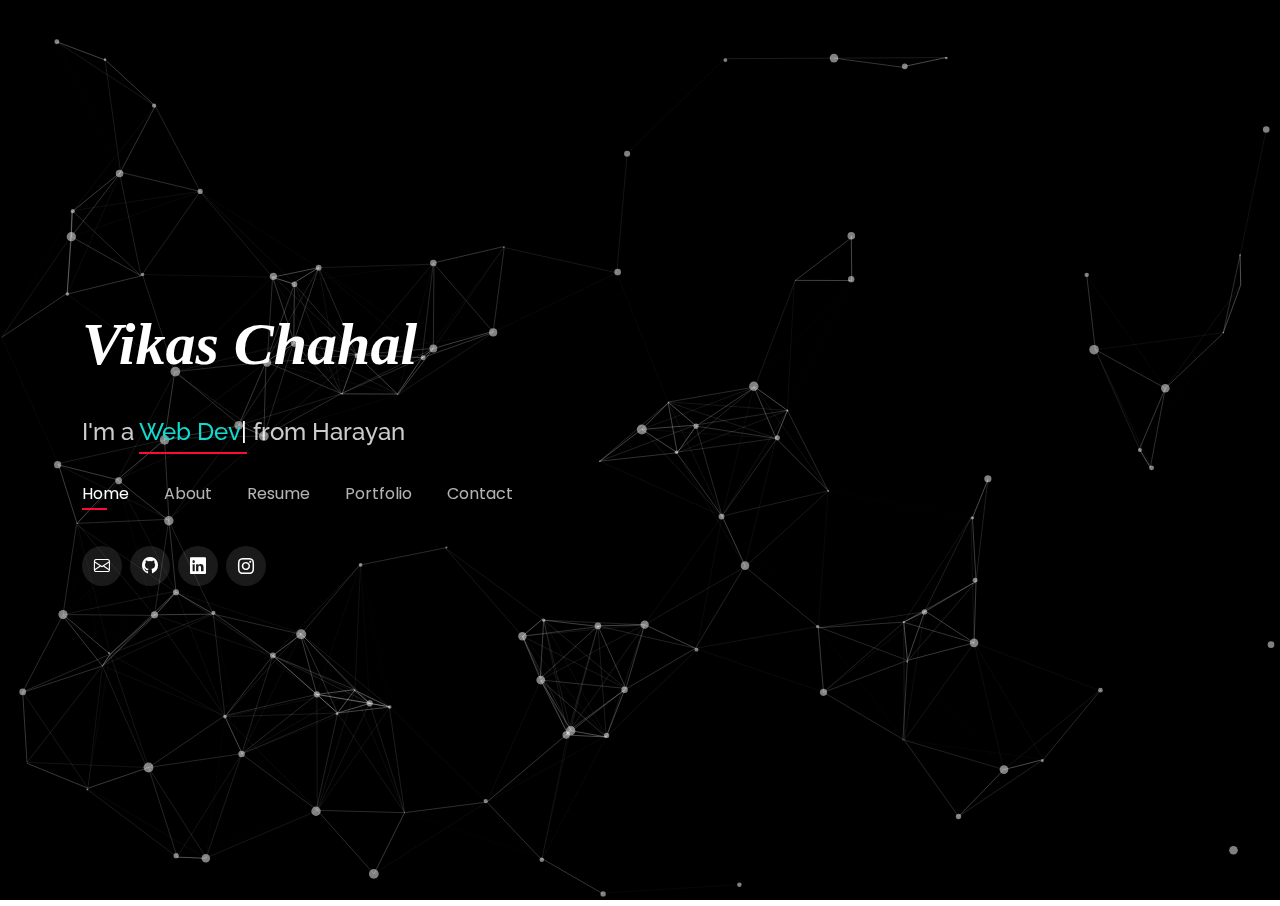
==== index.html @ 669db61d "Update index.html" ====
<!DOCTYPE html>
<html lang="en">

	<head>
		<meta charset="utf-8">
		<meta content="width=device-width, initial-scale=1.0" name="viewport">

		<title>Vikas Chahal</title>
		<meta content="" name="description">
		<meta content="" name="keywords">

		<!-- Favicons -->
		<link href="assets/img/favicon.png" rel="icon">
		<link href="assets/img/apple-touch-icon.png" rel="apple-touch-icon">

		<!-- Google Fonts -->
		<link
			href="https://fonts.googleapis.com/css?family=Open+Sans:300,300i,400,400i,600,600i,700,700i|Raleway:300,300i,400,400i,500,500i,600,600i,700,700i|Poppins:300,300i,400,400i,500,500i,600,600i,700,700i"
			rel="stylesheet">

		<!-- Vendor CSS Files -->
		<link href="assets/vendor/bootstrap/css/bootstrap.min.css" rel="stylesheet">
		<link href="assets/vendor/bootstrap-icons/bootstrap-icons.css" rel="stylesheet">
		<link href="assets/vendor/boxicons/css/boxicons.min.css" rel="stylesheet">
		<link href="assets/vendor/glightbox/css/glightbox.min.css" rel="stylesheet">
		<link href="assets/vendor/remixicon/remixicon.css" rel="stylesheet">
		<link href="assets/vendor/swiper/swiper-bundle.min.css" rel="stylesheet">

		<!-- Template Main CSS File -->
		<link href="assets/css/style.css" rel="stylesheet">


	</head>

	<body>
		<div id="particles-js"></div>
		<!-- ======= Header ======= -->
		<header id="header" >
			<div class="container"  >

				<h1 ><a href="index.html">Vikas Chahal</a></h1><br>

				<h2>I'm a <span class='typing' style="color:#11dbcf;"></span> from Harayan</h2>

				<nav id="navbar" class="navbar">
					<ul>
						<li><a class="nav-link active" href="#header">Home</a></li>
						<li><a class="nav-link" href="#about">About</a></li>
						<li><a class="nav-link" href="#resume">Resume</a></li>
						<li><a class="nav-link" href="#portfolio">Portfolio</a></li>
						<li><a class="nav-link" href="#contact">Contact</a></li>
					</ul>
					<i class="bi bi-list mobile-nav-toggle"></i>
				</nav><!-- .navbar -->

				<div class="social-links">
					<a href="mailto:vikaschahal9452@gmail.com" target="_blank"><i class="bi bi-envelope malee"></i> </a>
					<a href="https://github.com/vikas9452" class="github" target="_blank"><i class="bi bi-github hub"></i></a>
					<a href="https://www.linkedin.com/in/vikaschahal01/" class="linkedin in" target="_blank"><i
							class="bi bi-linkedin"></i></a>
					<a href="https://www.instagram.com/vikaschahal01/" class="instagram insta" target="_blank"><i class="bi bi-instagram"></i></a>
				</div>

			</div>
		</header><!-- End Header -->

		<!-- ======= About Section ======= -->
		<section id="about" class="about">

			<!-- ======= About Me ======= -->
			<div class="about-me container">

				<div class="section-title">
					<h2>About</h2>
					<p>Learn more about me</p>
				</div>

				<div class="row">
					<div class="col-lg-4" data-aos="fade-right">
						<img src="assets/img/candy.jpg" class="img-fluid" alt="">
					</div>
					<div class="col-lg-8 pt-4 pt-lg-0 content" data-aos="fade-left">
						<br>
						<h3>Web Pentester, Web Developer &amp; Software Engineering</h3>
						<!--p class="fst-italic">
					Lorem ipsum dolor sit amet, consectetur adipiscing elit, sed do eiusmod tempor incididunt ut labore et dolore
					magna aliqua.
				</p-->
						<br />
						<div class="row">
							<br>
							<div class="col-lg-6">
								<ul>
									<li><i class="bi bi-chevron-right"></i> <strong>Birthday:</strong> <span>01 December, 2002</span></li>
									<li><i class="bi bi-chevron-right"></i> <strong>Website:</strong> <span></span></li>
									<li><i class="bi bi-chevron-right"></i> <strong>Phone:</strong> <span>(+91) 8369565880</span></li>
									<li><i class="bi bi-chevron-right"></i> <strong>City:</strong> <span>Mumbai, India</span></li>
								<!-- </ul>
							</div>
							<div class="col-lg-6">
								<ul> -->
									<li><i class="bi bi-chevron-right"></i> <strong>Age:</strong> <span>20</span></li>
									<li><i class="bi bi-chevron-right"></i> <strong>Degree:</strong> <span>B.tech CS (CT&IS)</span>
									</li>
									<li><i class="bi bi-chevron-right"></i> <strong>Email:</strong>
										<span>vikaschahal9452@gmail.com</span>
									</li>
									<li><i class="bi bi-chevron-right"></i> <strong>Freelance:</strong> <span>Available</span></li>
								</ul>
							</div>
						</div>
						<p align="justify">
							<br>
							Ambitious student who enjoys working in a challenging environment that encourages continuous learning and
							creativity providing exposure to new ideas and thereby utilizing my skill and knowledge to the best of my
							abilities.Cyber Security enthusiast looking to thrive in high-stakes digital intelligence processing
							environments.
						</p>
					</div>
				</div>

			</div><!-- End About Me -->

			<!-- ======= Counts ======= -->
			<!-- <div class="counts container">

			<div class="row">

				<div class="col-lg-3 col-md-6">
					<div class="count-box">
						<i class="bi bi-emoji-smile"></i>
						<span data-purecounter-start="0" data-purecounter-end="232" data-purecounter-duration="1" class="purecounter"></span>
						<p>Happy Clients</p>
					</div>
				</div>

				<div class="col-lg-3 col-md-6 mt-5 mt-md-0">
					<div class="count-box">
						<i class="bi bi-journal-richtext"></i>
						<span data-purecounter-start="0" data-purecounter-end="521" data-purecounter-duration="1" class="purecounter"></span>
						<p>Projects</p>
					</div>
				</div>

				<div class="col-lg-3 col-md-6 mt-5 mt-lg-0">
					<div class="count-box">
						<i class="bi bi-headset"></i>
						<span data-purecounter-start="0" data-purecounter-end="1463" data-purecounter-duration="1" class="purecounter"></span>
						<p>Hours Of Support</p>
					</div>
				</div>

				<div class="col-lg-3 col-md-6 mt-5 mt-lg-0">
					<div class="count-box">
						<i class="bi bi-award"></i>
						<span data-purecounter-start="0" data-purecounter-end="24" data-purecounter-duration="1" class="purecounter"></span>
						<p>Awards</p>
					</div>
				</div>

			</div>

		</div>End Counts -->

			<!-- ======= Skills  ======= -->
			<div class="skills container">

				<div class="section-title">
					<h2>Skills</h2>
				</div>

				<div class="row skills-content">

					<div class="col-lg-6">

						<div class="progress">
							<span class="skill"> Project Management <i class="val">90%</i></span>
							<div class="progress-bar-wrap">
								<div class="progress-bar" role="progressbar" aria-valuenow="90" aria-valuemin="0" aria-valuemax="100">
								</div>
							</div>
						</div>

						<div class="progress">
							<span class="skill"> Web Pentesting <i class="val">75%</i></span>
							<div class="progress-bar-wrap">
								<div class="progress-bar" role="progressbar" aria-valuenow="75" aria-valuemin="0" aria-valuemax="100">
								</div>
							</div>
						</div>

						<div class="progress">
							<span class="skill">Java<i class="val">75%</i></span>
							<div class="progress-bar-wrap">
								<div class="progress-bar" role="progressbar" aria-valuenow="75" aria-valuemin="0" aria-valuemax="100">
								</div>
							</div>
						</div>

					</div>

					<div class="col-lg-6">

						<div class="progress">
							<span class="skill">Web Designing <i class="val">85%</i></span>
							<div class="progress-bar-wrap">
								<div class="progress-bar" role="progressbar" aria-valuenow="85" aria-valuemin="0" aria-valuemax="100">
								</div>
							</div>
						</div>

						<div class="progress">
							<span class="skill"> Android Development <i class="val">90%</i></span>
							<div class="progress-bar-wrap">
								<div class="progress-bar" role="progressbar" aria-valuenow="90" aria-valuemin="0" aria-valuemax="100">
								</div>
							</div>
						</div>

						<div class="progress">
							<span class="skill">C/C++<i class="val">75%</i></span>
							<div class="progress-bar-wrap">
								<div class="progress-bar" role="progressbar" aria-valuenow="75" aria-valuemin="0" aria-valuemax="100">
								</div>
							</div>
						</div>

					</div>

				</div>

			</div><!-- End Skills -->

			<!-- ======= Interests ======= -->
			<div class="interests container">

				<div class="section-title">
					<h2>Interests</h2>
				</div>

				<div class="row">
					<div class="col-lg-3 col-md-4">
						<div class="icon-box">
							<i class="ri-global-line" style="color: #ffbb2c;"></i>
							<h3>Software Development</h3>
						</div>
					</div>
					<div class="col-lg-3 col-md-4 mt-4 mt-md-0">
						<div class="icon-box">
							<i class="ri-lock-2-line" style="color: #5578ff;"></i>
							<h3>Cyber Security</h3>
						</div>
					</div>
					<div class="col-lg-3 col-md-4 mt-4 mt-md-0">
						<div class="icon-box">
							<i class="ri-database-2-line" style="color: #e80368;"></i>
							<h3>Database</h3>
						</div>
					</div>	
					<div class="col-lg-3 col-md-4 mt-4 mt-lg-0">
						<div class="icon-box">
							<i class="ri-terminal-box-line" style="color: #1c7d32;"></i>
							<h3>Scripting</h3>
						</div>
					</div>
					<div class="col-lg-3 col-md-4 mt-4">
						<div class="icon-box">
							<i class="ri-code-s-slash-fill" style="color: #28a745;"></i>
							<h3>Software Engineering</h3>
						</div>
					</div>
					<div class="col-lg-3 col-md-4 mt-4">
						<div class="icon-box">
							<i class="ri-bar-chart-box-line" style="color: #f1081f;"></i>
							<h3>Visualization</h3>
						</div>
					</div>
					<div class="col-lg-3 col-md-4 mt-4">
						<div class="icon-box">
							<i class="ri-file-list-3-line" style="color: #47aeff;"></i>
							<h3>Algorithms</h3>
						</div>
					</div>
					<div class="col-lg-3 col-md-4 mt-4">
						<div class="icon-box">
							<i class="ri-android-line" style="color: #ffc107;"></i>
							<h3>Android Development</h3>
						</div>
					</div>
				</div>


			</div><!-- End Interests -->

			
		</section><!-- End About Section -->

		<!-- ======= Resume Section ======= -->
		<section id="resume" class="resume">
			<div class="resume container">

				<div class="section-title">
					<h2>Resume</h2>
					<p>View My Resume</p>
				</div>

				<div class="row">
					<div class="col-lg-6">
						<h3 class="resume-title">Summary</h3>
						<div class="resume-item pb-0">
							<h4>Vikas Chahal</h4>
							<p><em>I'm a Computer Engineering Student with holistic knowledge of software development and design.
									Highly developed research qualitative and analytical skills with a strong capacity to conduct
									independent research.</em></p>
							<p>
							<ul>
								<li>Harayan, India</li>
								<li>(+91) 8607703292</li>
								<li>vikaschahal9452@gmail.com</li>
							</ul>
							</p>
						</div>

						<h3 class="resume-title">Education</h3>
						<div class="resume-item">
							<h4>B.tech (CS) specialization in (Cloud Technology and Information Security)</h4>
							<h5>2021 - 2025 </h5>
							<p><em>Vivekananda Global University, Jaipur , Rajasthan</em></p>
							<p> Performance: 8.5 CGPA CGPA</p>
						</div>
						<div class="resume-item">
							<h4>Higher Secondary School</h4>
							<h5>2017 - 2019</h5>
							<p><em>Maharishi Vidhya Mandir, Jabalpur , MP </em></p>
							<p> Performance: 65%</p>
						</div>
						<div class="resume-item">
							<h4>Secondary School</h4>
							<h5>2004 - 2017</h5>
							<p><em>St Mary's Dat Inter College,Lucknow, UP </em></p>
							<p> Performance: 75%</p>
						</div>
					</div>
					<div class="col-lg-6">
						<h3 class="resume-title">Professional Experience</h3>

						<div class="resume-item">
							<h4>ACIC Code-Red Trialthon</h4>
							<h5>13-10-2022 - 16-10-2022</h5>
							<p><em>Vivekananda Global University,Jaipur, IN</em></p>
							<p>
							<ul>
								<li>Developed a Project that like local farmer with Global Maket</li>
								<li>	Developed a model that detects if a crop is infected or not</li>
								<li>	Selected in Top 5 from 50 Teams</li>
								
							</ul>
							</p>
						</div>
						<div class="resume-item">
							<h4>Ideathon</h4>
							<h5>15-09-2022 - 19-09-2022</h5>
							<p><em>Indian Institute Of Technology-Jodhpur (IIT-Jodhpur), IN</em></p>
							<p>
							<ul>
								<li>Participated in Ideathon conducted IIT-Jodhpur</li>
								<li>	Prepared a Prototype of Android App</li>
								<li>	Learned how to develop and deploy an Android App and maintain it</li>
								
							</ul>
							</p>
						</div>


						<div class="resume-item">
							<h4>JU Rhythm Hackathon</h4>
							<h5>08-04-2022</h5>
							<p><em>Jaipur Engineering College and Research Centre (JECRC), IN</em></p>
							<p>
							<ul>
								<li>1st Runner UPs</li>
								<li>Developed a Web-Based Graphical Password Authentication</li>
								<li>Learned how to lead a team and divide work based on team knowledge</li>
							</ul>
							</p>
						</div>

						<div class="resume-item">
							<h4>ACIC Code-Red Hackathon</h4>
							<h5>21-10-2021 - 24-10-2021</h5>
							<p><em>Vivekananda Global University,Jaipur, IN</em></p>
							<p>
							<ul>
								<li>Developed and designed information systems for Local Police to access criminal record easily</li>
								<li>1st Hackathon - Learned a lot about time Management and Importace of team work</li>
								<li>Learned how real world projects are made</li>
							</ul>
							</p>
						</div>
						<!-- <div class="resume-item">
							<h4>Graphic Design Intern</h4>
							<h5>05-2021 - 10-2021</h5>
							<p><em>Blended Learning, IN</em></p>
							<p>
							<ul>
								<li>Developed numerous marketing programs (logos, brochures,infographics, presentations, and
									advertisements).</li>
								<li>Recommended and consulted with clients on the most appropriate graphic design</li>
							</ul>
							</p>
						</div> -->
					</div>
				</div>
				</div>
			<div class="portfolio">
				<div class="container">
					<div class="section-title">
						<h2>Online Certification</h2>
					</div>
		
					<div class="row portfolio-container" style="position: relative; height: 437.75px;">
		
						 <div class="col-lg-4 col-md-6 portfolio-item filter-app" style="position: absolute; left: 0px; top: 0px;">
							<div class="portfolio-wrap">
								<img src="assets/img/certification/google.png" class="img-fluid" alt="">
								<div class="portfolio-info">
									<h4>Google Skills Boost</h4>
									<div class="portfolio-links">
										<a href="https://www.cloudskillsboost.google/public_profiles/e5caded3-c7cd-43d2-9760-ec969e8f1c0e " target="_blank" title="Profile"><i class="bx bx-link"></i></a>
									</div>
								</div>
							 </div>
							</div>
		
						<div class="col-lg-4 col-md-6 portfolio-item filter-app" style="position: absolute; left: 370px; top: 0px;">
							<div class="portfolio-wrap">
								<img src="assets/img/certification/gfg.png"class="img-fluid" alt="">
								<div class="portfolio-info">
									<h4>GFG Profile</h4>
									<div class="portfolio-links">
										<a href="https://auth.geeksforgeeks.org/user/vikaschahal01/" target="_blank" title="Profile"><i class="bx bx-link"></i></a>
									</div>
								</div>
							</div>
						</div>
		
						<div class="col-lg-4 col-md-6 portfolio-item filter-app" style="position: absolute; left: 370px; top: 0px;">
							<div class="portfolio-wrap">
								<img src="assets/img/certification/michigan.png" class="img-fluid" alt="">
								<div class="portfolio-info">
									<h4>Web Designing & Development </h4>
									<div class="portfolio-links">
										<a href="https://drive.google.com/drive/folders/1d8SqzwSV1FxiKjYziaA7-xIctHaM0oUi?usp=share_link" target="_blank" title="Certificate"><i class="bx bx-link"></i></a>
									</div>
								</div>
							</div>
						</div>	
					</div>
				</div>
			</div>
		</section><!-- End Resume Section -->

		<!-- ======= Portfolio Section ======= -->
		<section id="portfolio" class="portfolio">
			<div class="container">

				<div class="section-title">
					<h2>Portfolio</h2>
					<p>My Works</p>
				</div>

				<div class="row portfolio-container">

					<div class="col-lg-4 col-md-6 portfolio-item filter-cloud">
						<div class="portfolio-wrap">
							<img src="assets/img/portfolio/farm1.png" class="img-fluid" alt="">
							<div class="portfolio-info">
								<h4><b>FarmLink Web</b></h4>
								
	
								<div class="portfolio-links">
									<!--<a href="portfolio-details.html" data-gallery="portfolioDetailsGallery"
										data-glightbox="type: external" class="portfolio-details-lightbox" title="Portfolio Details"><i
											class="bx bx-plus"></i></a>-->
	
									<a href="#"><i
											class="bx bx-link"></i></a>
	
								</div>
							</div>
						</div>
					</div>

					<div class="col-lg-4 col-md-6 portfolio-item filter-ml">
						<div class="portfolio-wrap">
							<img src="assets/img/portfolio/Atrangi.png" class="img-fluid" alt="">
							<div class="portfolio-info">
								<h5><b>College Events Entry System</b></h5>
								<!-- <p>App12345</p> -->

								<div class="portfolio-links">
									<!--<a href="portfolio-details.html" data-gallery="portfolioDetailsGallery"
										data-glightbox="type: external" class="portfolio-details-lightbox" title="Portfolio Details"><i
											class="bx bx-plus"></i></a>-->

									<a href="#"><i
											class="bx bx-link"></i></a>

								</div>
							</div>
						</div>
					</div>

					<div class="col-lg-4 col-md-6 portfolio-item filter-ml">
						<div class="portfolio-wrap">
							<img src="assets/img/portfolio/GPA.png" class="img-fluid" alt="">
							<div class="portfolio-info">
								<h4><b>Graphical Password Authentication</b></h4>
								<!-- <p>App12345</p> -->

								<div class="portfolio-links">
									<!--<a href="portfolio-details.html" data-gallery="portfolioDetailsGallery"
										data-glightbox="type: external" class="portfolio-details-lightbox" title="Portfolio Details"><i
											class="bx bx-plus"></i></a>-->

									<a href="#"><i
											class="bx bx-link"></i></a>

								</div>
							</div>
						</div>
					</div>

					<!--<div class="col-lg-4 col-md-6 portfolio-item filter-web">
						<div class="portfolio-wrap">
							<img src="assets/img/portfolio/vbe.png" class="img-fluid" alt="">
							<div class="portfolio-info">
								<h4><b>Virtual Assistance for the Visually Impaired</b></h4>
								<p>App12345</p>

								<div class="portfolio-links">
									<a href="portfolio-details.html" data-gallery="portfolioDetailsGallery"
										data-glightbox="type: external" class="portfolio-details-lightbox" title="Portfolio Details"><i
											class="bx bx-plus"></i></a>

									<a href="https://github.com/Candida18/Virtual-Assistance-For-The-Blind"><i class="bx bx-link"></i></a>

								</div>
							</div>
						</div>
					</div>

					<div class="col-lg-4 col-md-6 portfolio-item filter-web">
						<div class="portfolio-wrap">
							<img src="assets/img/portfolio/voting.png" class="img-fluid" alt="">
							<div class="portfolio-info">
								<h4><b> Online Voting Management System</b></h4>
								<p>App12345</p>

								<div class="portfolio-links">
									<a href="portfolio-details.html" data-gallery="portfolioDetailsGallery"
										data-glightbox="type: external" class="portfolio-details-lightbox" title="Portfolio Details"><i
											class="bx bx-plus"></i></a>

									<a href="https://github.com/Candida18/Online-Voting-System"><i class="bx bx-link"></i></a>

								</div>
							</div>
						</div>
					</div>

					<div class="col-lg-4 col-md-6 portfolio-item filter-web">
						<div class="portfolio-wrap">
							<img src="assets/img/portfolio/chatbot.png" class="img-fluid" alt="">
							<div class="portfolio-info">
								<h4><b>College Enquiry ChatBot</b></h4>
								 <p>App12345</p> 

								<div class="portfolio-links">
									<a href="portfolio-details.html" data-gallery="portfolioDetailsGallery"
										data-glightbox="type: external" class="portfolio-details-lightbox" title="Portfolio Details"><i
											class="bx bx-plus"></i></a>

									<a href="https://github.com/Candida18/College-Enquiry-Chatbot"><i class="bx bx-link"></i></a>

								</div>
							</div>
						</div>
					</div>

					<div class="col-lg-4 col-md-6 portfolio-item filter-web">
						<div class="portfolio-wrap">
							<img src="assets/img/portfolio/hospital.png" class="img-fluid" alt="">
							<div class="portfolio-info">
								<h4><b>COVID-19 Hospital Management System</b></h4>
								 <p>App12345</p> 

								<div class="portfolio-links">
									 <a href="portfolio-details.html" data-gallery="portfolioDetailsGallery"
										data-glightbox="type: external" class="portfolio-details-lightbox" title="Portfolio Details"><i
											class="bx bx-plus"></i></a> 

									<a href="https://github.com/Candida18/COVID-19-Hospital-Management-System"><i class="bx bx-link"></i></a>

								</div>
							</div>
						</div>
					</div>

					 <div class="col-lg-4 col-md-6 portfolio-item filter-web">
						<div class="portfolio-wrap">
							<img src="assets/img/portfolio/electrical.png" class="img-fluid" alt="">
							<div class="portfolio-info">
								<h4><b>Electrical Stock Management System</b></h4>
								<p>App</p>
								<div class="portfolio-links">
									<a href="portfolio-details.html" data-gallery="portfolioDetailsGallery"
										data-glightbox="type: external" class="portfolio-details-lightbox" title="Portfolio Details"><i
											class="bx bx-plus"></i></a>
									<a href="https://github.com/Candida18/Electrical-Stock-Management-System"><i class="bx bx-link"></i></a>

								</div>
							</div>
						</div>
					</div>-->

					<!--
					<div class="col-lg-4 col-md-6 portfolio-item filter-card">
						<div class="portfolio-wrap">
							<img src="assets/img/portfolio/portfolio-7.jpg" class="img-fluid" alt="">
							<div class="portfolio-info">
								<h4>Card 1</h4>
								<p>Card</p>
								<div class="portfolio-links">
									<a href="assets/img/portfolio/portfolio-7.jpg" data-gallery="portfolioGallery"
										class="portfolio-lightbox" title="Card 1"><i class="bx bx-plus"></i></a>
									<a href="portfolio-details.html" data-gallery="portfolioDetailsGallery"
										data-glightbox="type: external" class="portfolio-details-lightbox" title="Portfolio Details"><i
											class="bx bx-link"></i></a>
								</div>
							</div>
						</div>
					</div>

					<div class="col-lg-4 col-md-6 portfolio-item filter-card">
						<div class="portfolio-wrap">
							<img src="assets/img/portfolio/portfolio-8.jpg" class="img-fluid" alt="">
							<div class="portfolio-info">
								<h4>Card 3</h4>
								<p>Card</p>
								<div class="portfolio-links">
									<a href="assets/img/portfolio/portfolio-8.jpg" data-gallery="portfolioGallery"
										class="portfolio-lightbox" title="Card 3"><i class="bx bx-plus"></i></a>
									<a href="portfolio-details.html" data-gallery="portfolioDetailsGallery"
										data-glightbox="type: external" class="portfolio-details-lightbox" title="Portfolio Details"><i
											class="bx bx-link"></i></a>
								</div>
							</div>
						</div>
					</div>

					<div class="col-lg-4 col-md-6 portfolio-item filter-web">
						<div class="portfolio-wrap">
							<img src="assets/img/portfolio/portfolio-9.jpg" class="img-fluid" alt="">
							<div class="portfolio-info">
								<h4>Web 3</h4>
								<p>Web</p>
								<div class="portfolio-links">
									<a href="assets/img/portfolio/portfolio-9.jpg" data-gallery="portfolioGallery"
										class="portfolio-lightbox" title="Web 3"><i class="bx bx-plus"></i></a>
									<a href="portfolio-details.html" data-gallery="portfolioDetailsGallery"
										data-glightbox="type: external" class="portfolio-details-lightbox" title="Portfolio Details"><i
											class="bx bx-link"></i></a>
								</div>
							</div>
						</div>
					</div> -->

				</div>

			</div>
		</section>
		<!-- End Portfolio Section -->

		<!-- ======= Contact Section ======= -->
		<section id="contact" class="contact">
			<div class="container">

				<div class="section-title">
					<h2>Contact</h2>
					<p>Contact Me</p>
				</div>

				<div class="row mt-2">

					<div class="col-md-6 d-flex align-items-stretch">
						<div class="info-box">
							<i class="bx bx-map"></i>
							<h3>Address</h3>
							<p>VGU, Jaipur 303012</p>
						</div>
					</div>

					<div class="col-md-6 mt-4 mt-md-0 d-flex align-items-stretch">
						<div class="info-box">
							<i class="bx bx-share-alt"></i>
							<h3>Social Profiles</h3>
							<div class="social-links">
								<a href="mailto:vikaschahal9452@gmail.com" target="_blank"><i class="bi bi-envelope malee"></i> </a>
								<a href="https://github.com/vikas9452" class="github" target="_blank"><i class="bi bi-github hub"></i></a>
								<a href="https://www.linkedin.com/in/vikaschahal01/" class="linkedin in" target="_blank"><i
										class="bi bi-linkedin"></i></a>
								<a href="https://www.instagram.com/vikaschahal01/" class="instagram insta" target="_blank"><i class="bi bi-instagram"></i></a>
							</div>
						</div>
					</div>

					<div class="col-md-6 mt-4 d-flex align-items-stretch">
						<div class="info-box">
							<i class="bx bx-envelope"></i>
							<h3>Email </h3>
							<p>vikaschahal9452@gmail.com</p>
						</div>
					</div>
					<div class="col-md-6 mt-4 d-flex align-items-stretch">
						<div class="info-box">
							<i class="bx bx-phone-call"></i>
							<h3>Mobile No.</h3>
							<p>(+91) 8318373292</p>
						</div>
					</div>
				</div>

				<!--form action="" method="post" role="form" class="php-email-form mt-4"-->
				<form action="https://formsubmit.co/vikaschahal9452@gmail.com" method="POST" role="form"
					class="php-email-form mt-4">


					<div class="row">
						<div class="col-md-6 form-group">
							<input type="text" name="name" class="form-control" id="name" placeholder="Your Name" required>
						</div>
						<div class="col-md-6 form-group mt-3 mt-md-0">
							<input type="email" class="form-control" name="email" id="email" placeholder="Your Email" required>
						</div>
					</div>
					<div class="form-group mt-3">
						<input type="text" class="form-control" name="subject" id="subject" placeholder="Subject" required>
					</div>
					<div class="form-group mt-3">
						<textarea class="form-control" name="message" rows="5" placeholder="Message" required></textarea>
					</div>
					<div class="my-3">
						<div class="loading">Loading</div>
						<div class="error-message"></div>
						<div class="sent-message">Your message has been sent. Thank you!</div>
					</div>
					<div class="text-center"><button type="submit" id="btn-submit"><b>Send Message</b></button></div>

					<input type="hidden" name="_captcha" value="false">
					<input type="hidden" name="_next" value="https://vikas9452.github.io/vikas.github.io/">
				</form>


			</div>
		</section><!-- End Contact Section -->

		<!-- Vendor JS Files -->
		<script src="assets/js/particles.js"></script>
		<script src="assets/vendor/bootstrap/js/bootstrap.bundle.min.js"></script>
		<script src="assets/vendor/glightbox/js/glightbox.min.js"></script>
		<script src="assets/vendor/isotope-layout/isotope.pkgd.min.js"></script>
		<!--script src="assets/vendor/php-email-form/validate.js"></script-->
		<script src="assets/vendor/purecounter/purecounter.js"></script>
		<script src="./assets/vendor/swiper/swiper-bundle.min.js"></script>
		<script src="assets/vendor/waypoints/noframework.waypoints.js"></script>
		<script src="assets/vendor/typed.js/typed.min.js"></script>
		<script type="text/javascript">
			var typed = new Typed('.typing', {
				strings: ['Web Developer', 'Web Pentester','DSA Pro', 'Team Lead', 'Freelancer'],
				loop: true,
				typeSpeed: 70,
				backSpeed: 55
			});
		</script>
		<script src="assets/js/app.js"></script>
		


		<!-- Template Main JS File -->
		<script src="assets/js/main.js"></script>
	
	</body>

</html>
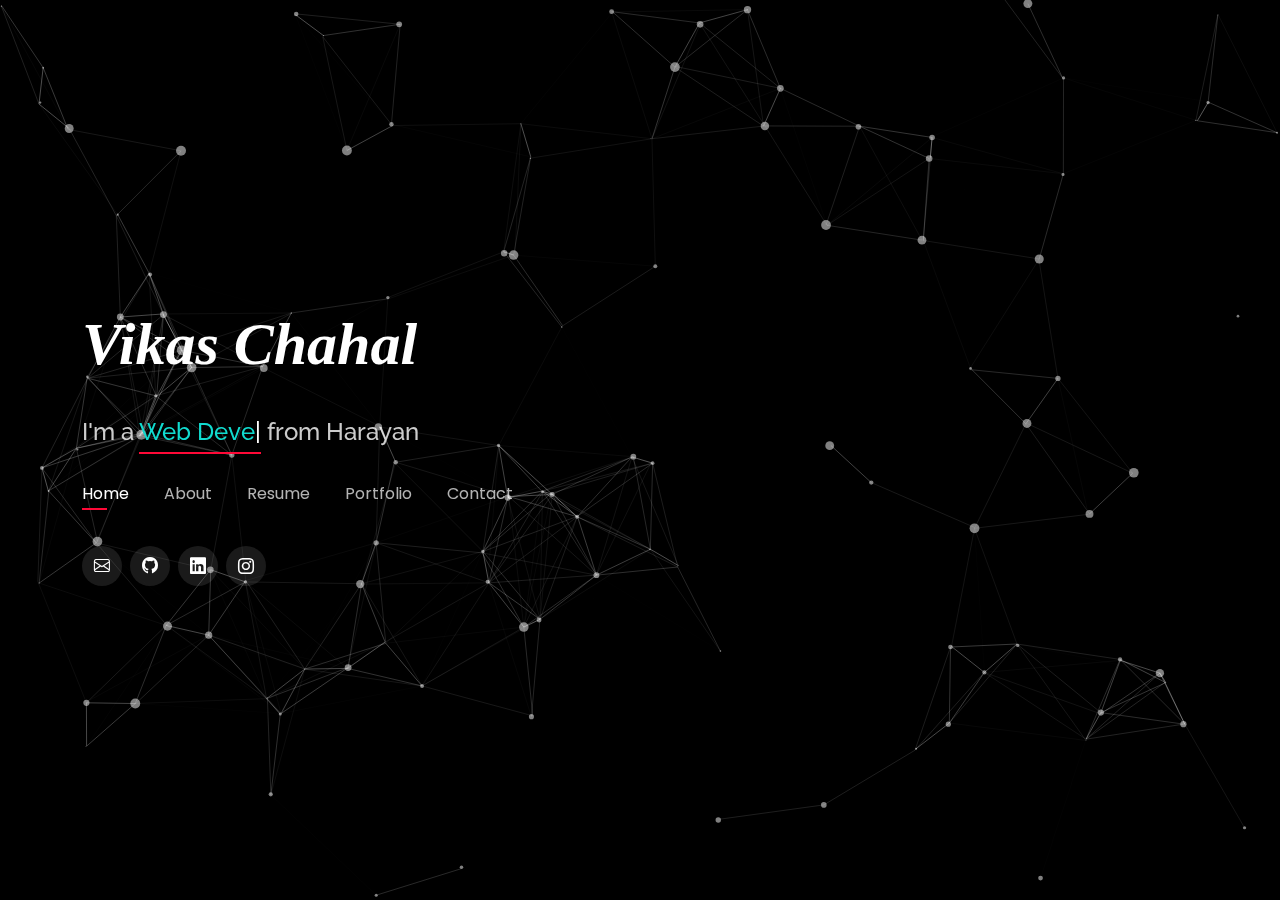
==== commit e56b4127: "Update index.html" ====
--- a/index.html
+++ b/index.html
@@ -448,7 +448,7 @@
 							<div class="portfolio-wrap">
 								<img src="assets/img/certification/michigan.png" class="img-fluid" alt="">
 								<div class="portfolio-info">
-									<h4>Web Designing & Development </h4>
+									<h4>Certifications </h4>
 									<div class="portfolio-links">
 										<a href="https://drive.google.com/drive/folders/1d8SqzwSV1FxiKjYziaA7-xIctHaM0oUi?usp=share_link" target="_blank" title="Certificate"><i class="bx bx-link"></i></a>
 									</div>
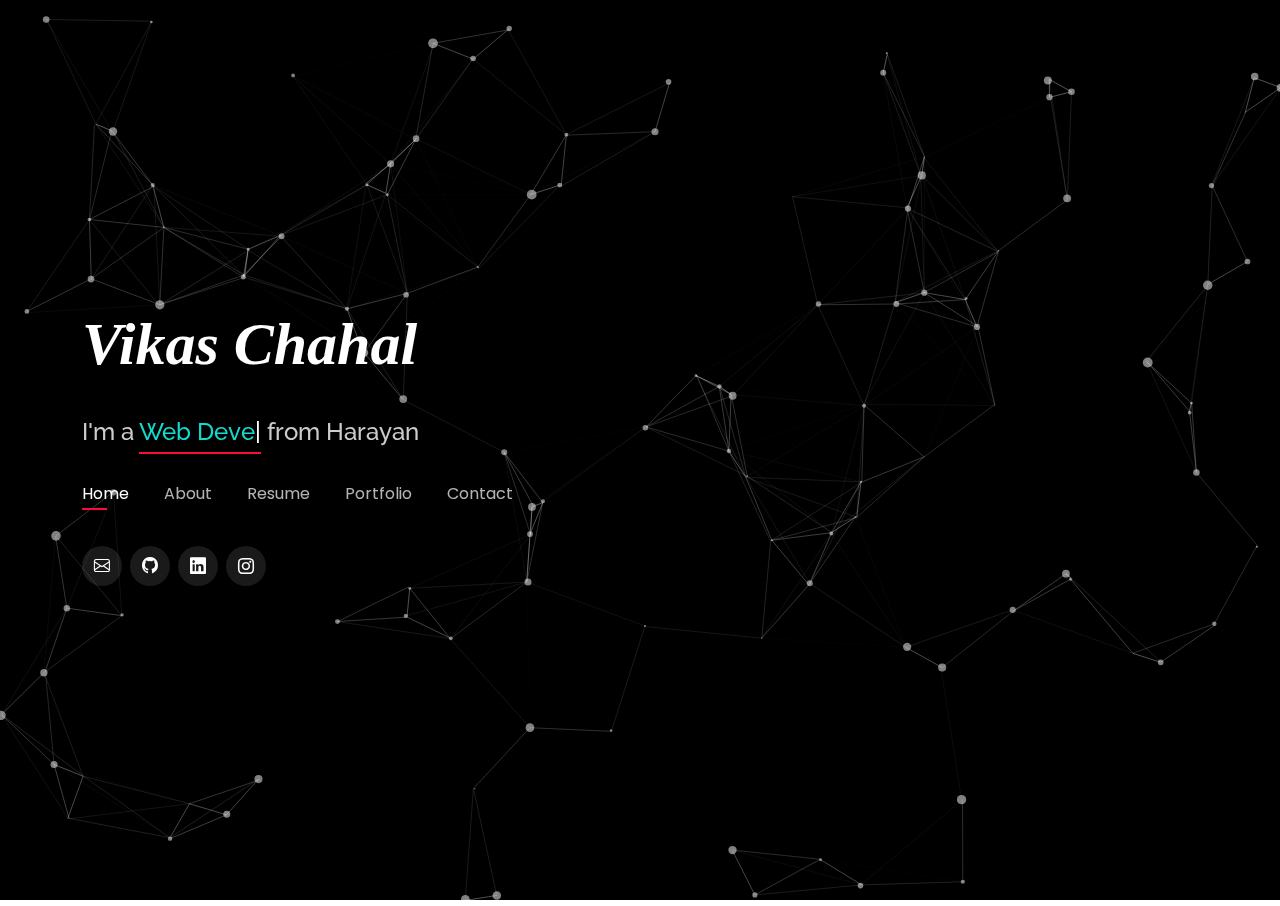
==== commit 62ba66f4: "Update index.html" ====
--- a/index.html
+++ b/index.html
@@ -92,7 +92,7 @@
 							<div class="col-lg-6">
 								<ul>
 									<li><i class="bi bi-chevron-right"></i> <strong>Birthday:</strong> <span>01 December, 2002</span></li>
-									<li><i class="bi bi-chevron-right"></i> <strong>Website:</strong> <span></span></li>
+									<li><i class="bi bi-chevron-right"></i> <strong>Website:</strong> <span>https://rb.gy/6qnvmi</span></li>
 									<li><i class="bi bi-chevron-right"></i> <strong>Phone:</strong> <span>(+91) 8369565880</span></li>
 									<li><i class="bi bi-chevron-right"></i> <strong>City:</strong> <span>Mumbai, India</span></li>
 								<!-- </ul>
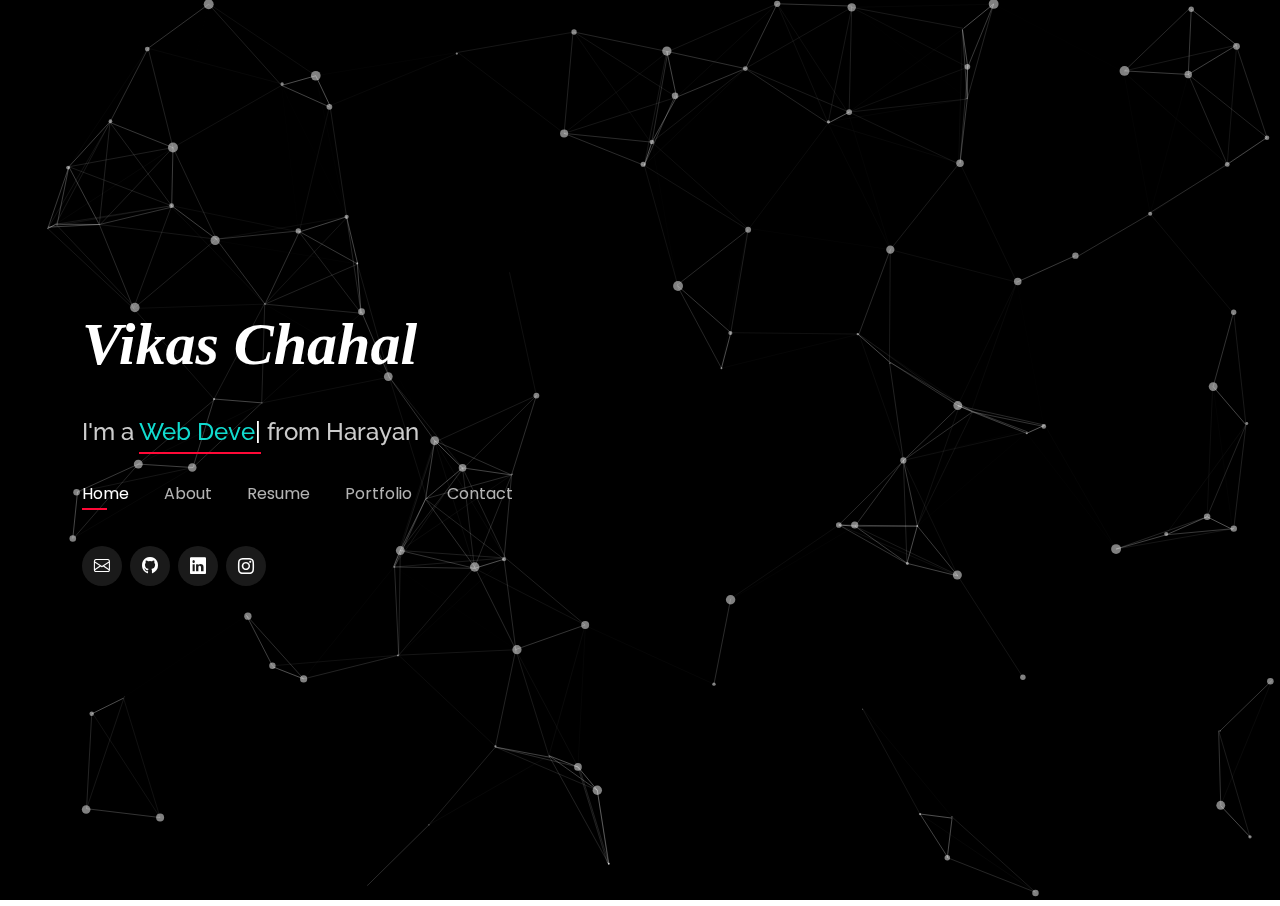
==== commit 23e372b3: "Update index.html" ====
--- a/index.html
+++ b/index.html
@@ -92,7 +92,7 @@
 							<div class="col-lg-6">
 								<ul>
 									<li><i class="bi bi-chevron-right"></i> <strong>Birthday:</strong> <span>01 December, 2002</span></li>
-									<li><i class="bi bi-chevron-right"></i> <strong>Website:</strong> <span>https://rb.gy/6qnvmi</span></li>
+									<li><i class="bi bi-chevron-right"></i> <strong>Website:</strong> <span><a href ="https://rb.gy/6qnvmi">Portfolio</a></span></li>
 									<li><i class="bi bi-chevron-right"></i> <strong>Phone:</strong> <span>(+91) 8369565880</span></li>
 									<li><i class="bi bi-chevron-right"></i> <strong>City:</strong> <span>Mumbai, India</span></li>
 								<!-- </ul>
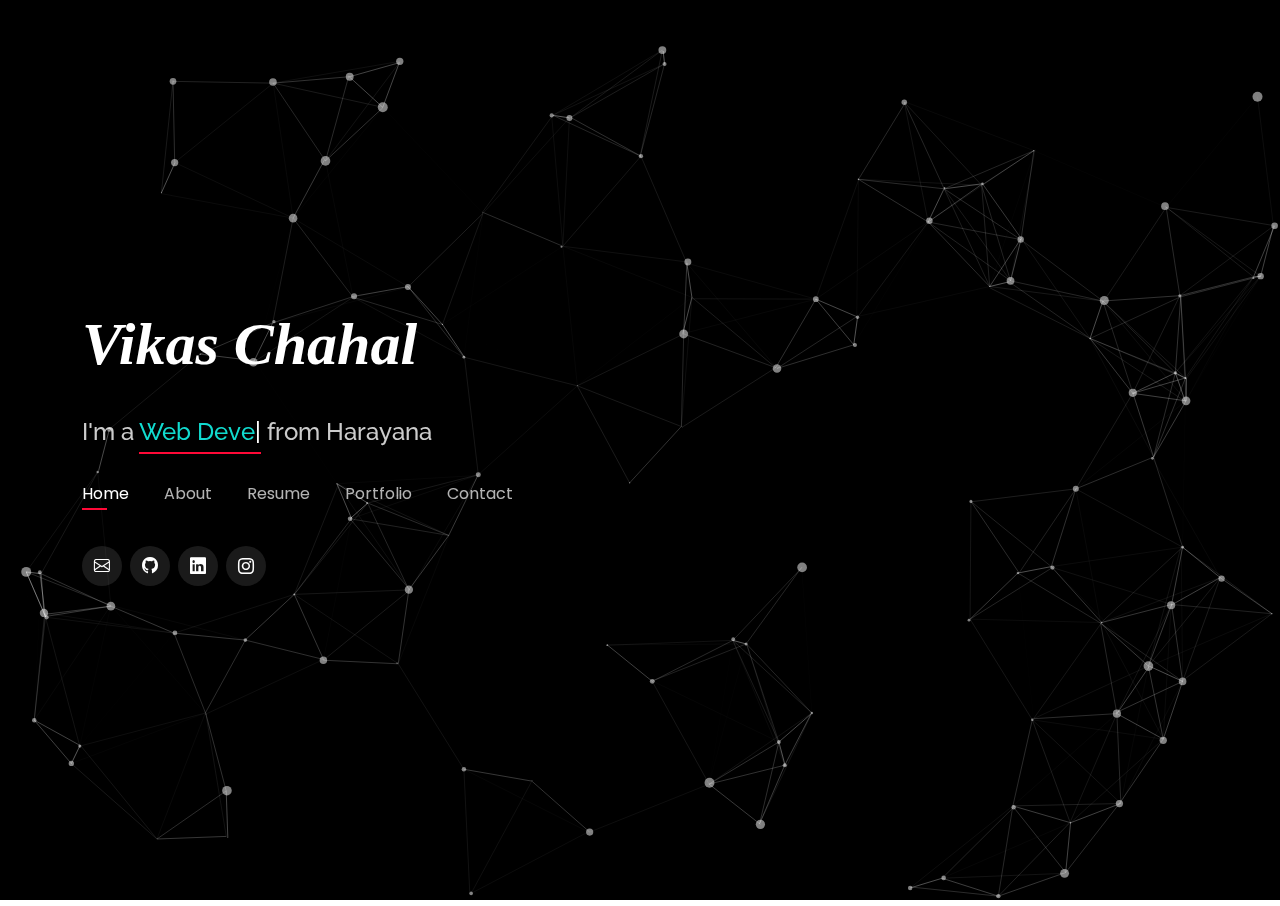
==== commit d7e2c418: "Update index.html" ====
--- a/index.html
+++ b/index.html
@@ -40,7 +40,7 @@
 
 				<h1 ><a href="index.html">Vikas Chahal</a></h1><br>
 
-				<h2>I'm a <span class='typing' style="color:#11dbcf;"></span> from Harayan</h2>
+				<h2>I'm a <span class='typing' style="color:#11dbcf;"></span> from Harayana</h2>
 
 				<nav id="navbar" class="navbar">
 					<ul>
@@ -228,7 +228,7 @@
 					</div>
 
 				</div>
-
+ 
 			</div><!-- End Skills -->
 
 			<!-- ======= Interests ======= -->
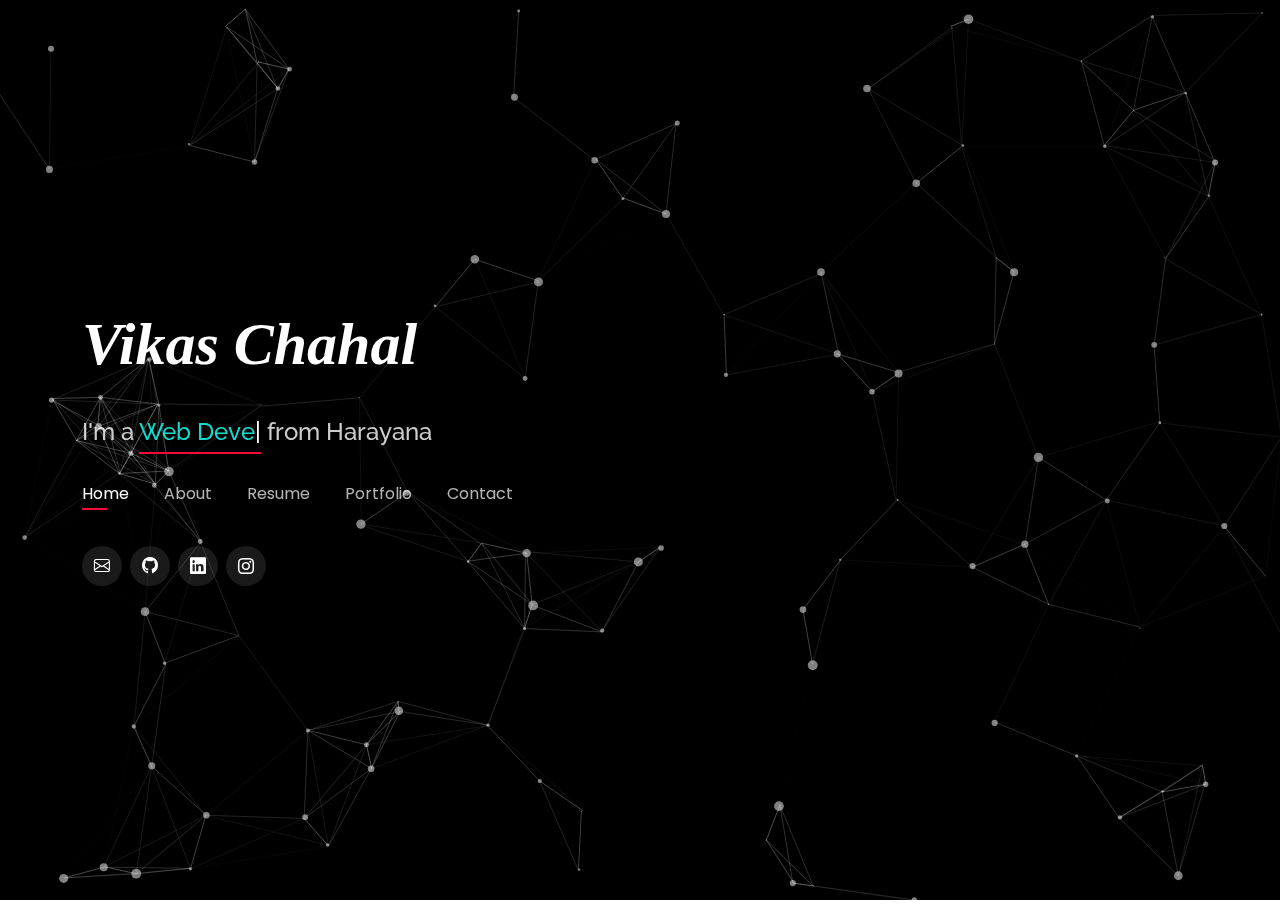
==== commit 495ad07f: "Update index.html" ====
--- a/index.html
+++ b/index.html
@@ -93,8 +93,8 @@
 								<ul>
 									<li><i class="bi bi-chevron-right"></i> <strong>Birthday:</strong> <span>01 December, 2002</span></li>
 									<li><i class="bi bi-chevron-right"></i> <strong>Website:</strong> <span><a href ="https://rb.gy/6qnvmi">Portfolio</a></span></li>
-									<li><i class="bi bi-chevron-right"></i> <strong>Phone:</strong> <span>(+91) 8369565880</span></li>
-									<li><i class="bi bi-chevron-right"></i> <strong>City:</strong> <span>Mumbai, India</span></li>
+									<li><i class="bi bi-chevron-right"></i> <strong>Phone:</strong> <span>(+91) 8318373292</span></li>
+									<li><i class="bi bi-chevron-right"></i> <strong>City:</strong> <span>Jaipur, India</span></li>
 								<!-- </ul>
 							</div>
 							<div class="col-lg-6">
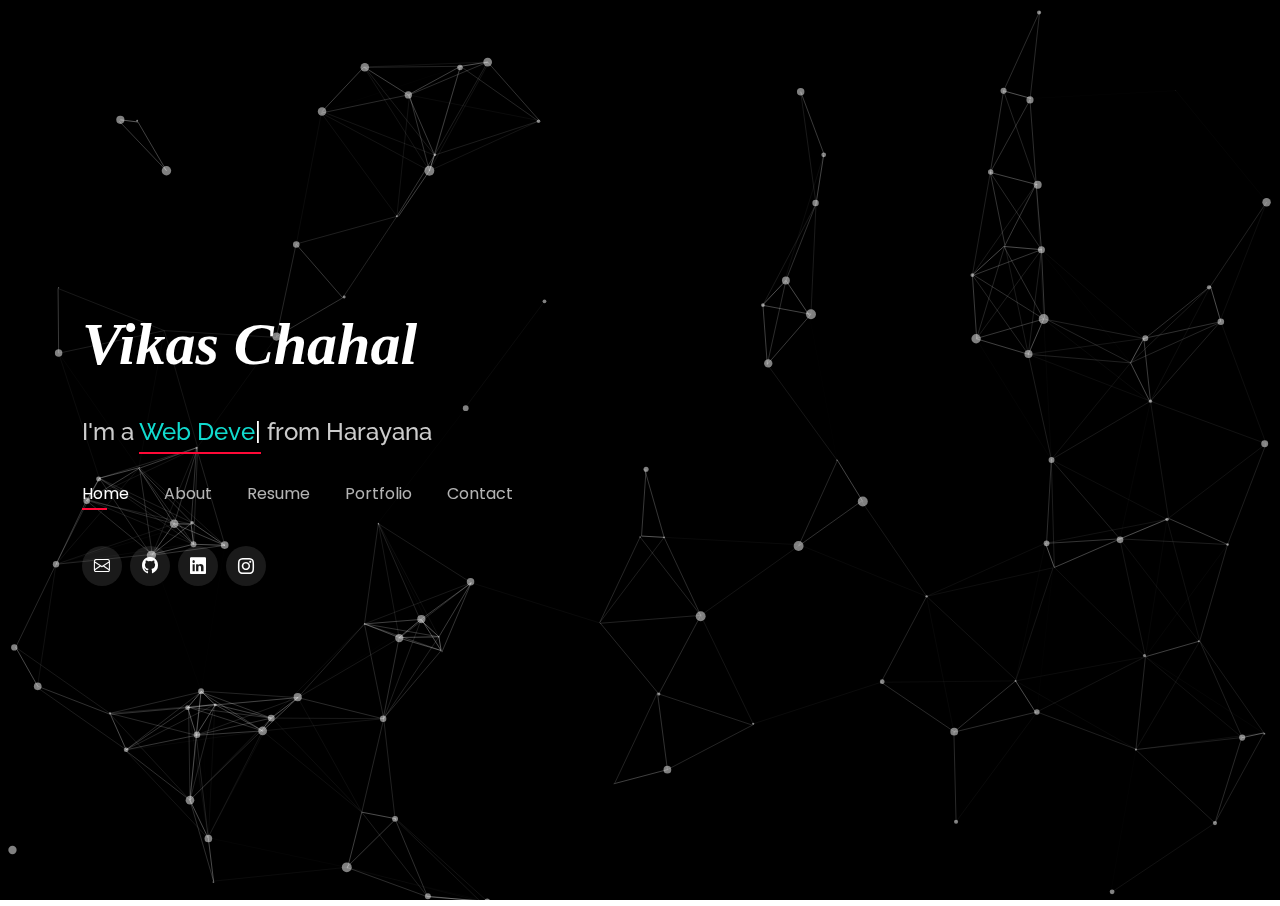
==== commit 9df5756e: "Update index.html" ====
--- a/index.html
+++ b/index.html
@@ -719,14 +719,11 @@
 						<div class="info-box">
 							<i class="bx bx-envelope"></i>
 							<h3>Email </h3>
-							<p>vikaschahal9452@gmail.com</p>
+							<p>vikaschahal945231@gmail.com</p>
 						</div>
 					</div>
 					<div class="col-md-6 mt-4 d-flex align-items-stretch">
 						<div class="info-box">
-							<i class="bx bx-phone-call"></i>
-							<h3>Mobile No.</h3>
-							<p>(+91) 8318373292</p>
 						</div>
 					</div>
 				</div>
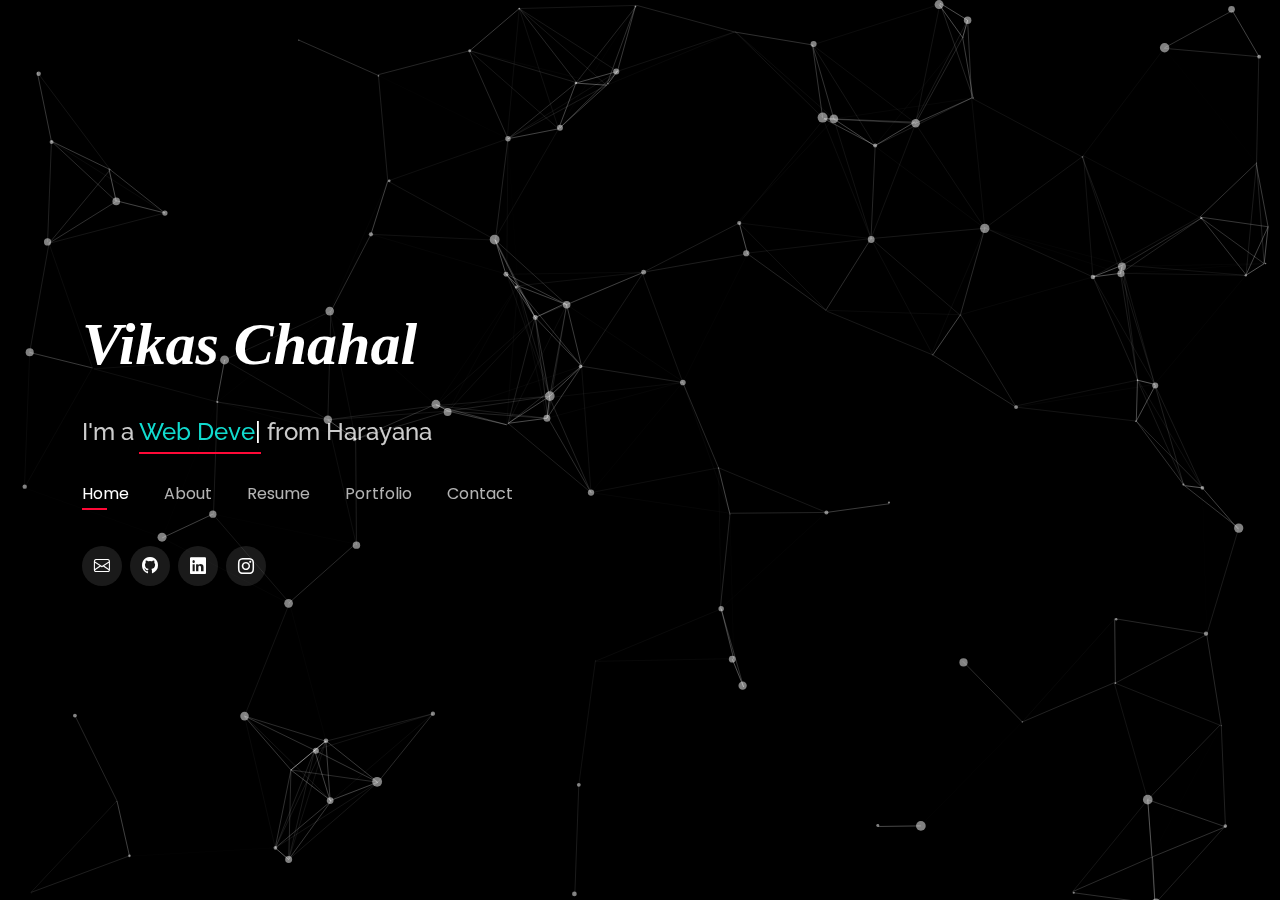
==== commit 0710328c: "Update index.html" ====
--- a/index.html
+++ b/index.html
@@ -103,7 +103,7 @@
 									<li><i class="bi bi-chevron-right"></i> <strong>Degree:</strong> <span>B.tech CS (CT&IS)</span>
 									</li>
 									<li><i class="bi bi-chevron-right"></i> <strong>Email:</strong>
-										<span>vikaschahal9452@gmail.com</span>
+										<span>vikaschahal945231@gmail.com</span>
 									</li>
 									<li><i class="bi bi-chevron-right"></i> <strong>Freelance:</strong> <span>Available</span></li>
 								</ul>
